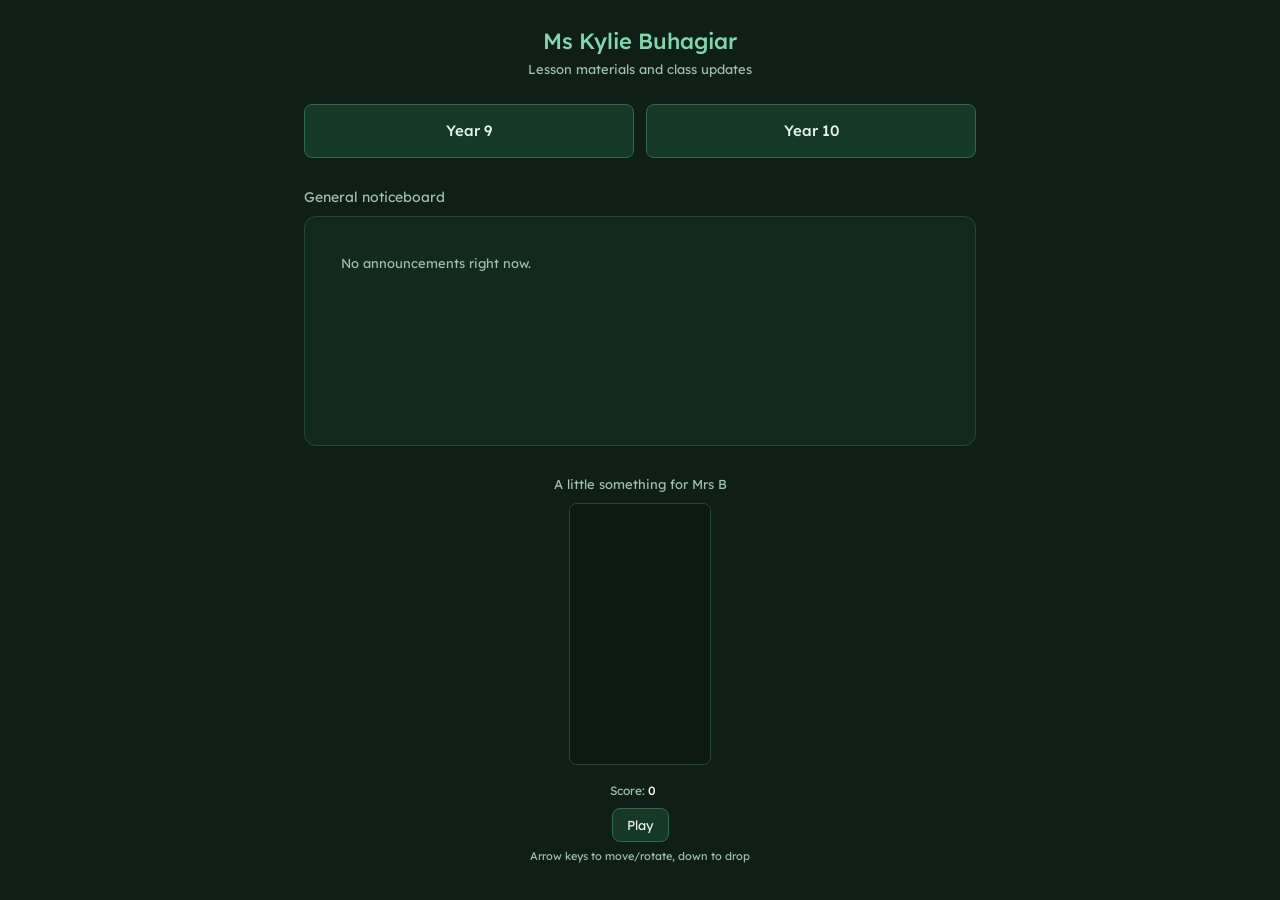
==== index.html @ b824aabc "Initial site structure" ====
<!DOCTYPE html>
<html lang="en">
<head>
<meta charset="UTF-8">
<title>Ms Kylie Buhagiar</title>
<link rel="stylesheet" href="css/theme.css">
</head>
<body>

<div style="text-align:center; margin-bottom:1.5rem;">
  <div style="font-size:22px; font-weight:500; color:var(--accent);">Ms Kylie Buhagiar</div>
  <div style="font-size:13px; color:var(--text-muted);">Lesson materials and class updates</div>
</div>

<div class="year-grid" id="year-buttons"></div>

<div style="font-size:14px; color:var(--text-muted); margin-bottom:8px;">General noticeboard</div>
<div class="card" style="position:relative; padding:1.25rem; min-height:230px;" id="board"></div>

<div id="modal-wrap" style="display:none; margin-top:12px;" class="card">
  <div style="padding:1rem;">
    <div id="modal-title" style="font-weight:500; font-size:15px; margin-bottom:6px; color:var(--accent);"></div>
    <div id="modal-msg" style="font-size:13px; line-height:1.6;"></div>
  </div>
</div>

<div style="margin-top:1.75rem; text-align:center;">
  <div style="font-size:13px; color:var(--text-muted); margin-bottom:8px;">A little something for Mrs B</div>
  <canvas id="tetris" width="140" height="260" style="background:#0a1a12; border:0.5px solid var(--card-border); border-radius:8px;"></canvas>
  <div style="display:flex; justify-content:center; gap:14px; margin-top:8px; font-size:12px; color:var(--text-muted);">
    <span>Score: <span id="score" style="color:var(--text); font-weight:500;">0</span></span>
    <span id="game-status"></span>
  </div>
  <div style="margin-top:8px;">
    <button class="btn" id="tetris-start">Play</button>
  </div>
  <div style="font-size:11px; color:var(--text-muted); margin-top:6px;">Arrow keys to move/rotate, down to drop</div>
</div>

<script src="js/config.js"></script>
<script>
  // ---- Year buttons, generated from the NAV tree ----
  document.getElementById("year-buttons").innerHTML = CONFIG.NAV.home.children.map(key => {
    const child = CONFIG.NAV[key];
    return `<a class="btn" href="hub.html?node=${key}">${child.title}</a>`;
  }).join("");

  // ---- General noticeboard (post-its), reused CSV logic from noticeboard.html ----
  const noteColors = ["#f4e28a", "#8fd6b0", "#f0a8a8", "#a8c8f0", "#c7a8f0"];
  const noteRotations = [-4, 3, -2, 2, -3];
  const notePositions = [
    {top: 14, left: 18}, {top: 34, left: 210}, {top: 10, left: 400},
    {top: 120, left: 100}, {top: 130, left: 320}
  ];

  function parseCSV(text) {
    const rows = [];
    let row = [], field = "", inQuotes = false;
    for (let i = 0; i < text.length; i++) {
      const c = text[i];
      if (inQuotes) {
        if (c === '"' && text[i + 1] === '"') { field += '"'; i++; }
        else if (c === '"') { inQuotes = false; }
        else { field += c; }
      } else {
        if (c === '"') inQuotes = true;
        else if (c === ',') { row.push(field); field = ""; }
        else if (c === '\n') { row.push(field); rows.push(row); row = []; field = ""; }
        else if (c !== '\r') { field += c; }
      }
    }
    if (field || row.length) { row.push(field); rows.push(row); }
    return rows;
  }

  async function loadBoard() {
    const board = document.getElementById("board");
    try {
      const res = await fetch(CONFIG.SHEET_CSV_URL);
      const text = await res.text();
      const rows = parseCSV(text);
      const header = rows[0].map(h => h.trim());
      const idx = {
        classCode: header.indexOf("ClassCode"), title: header.indexOf("Title"),
        message: header.indexOf("Message"), datePosted: header.indexOf("DatePosted"),
        expiryDate: header.indexOf("ExpiryDate"), remove: header.indexOf("Remove")
      };
      const now = new Date();
      const notices = rows.slice(1).filter(r => {
        if (!r[idx.classCode]) return false;
        const isRemoved = String(r[idx.remove]).toUpperCase() === "TRUE";
        const expiry = new Date(r[idx.expiryDate]);
        const notExpired = isNaN(expiry) || expiry >= now;
        return r[idx.classCode].trim() === "general" && !isRemoved && notExpired;
      }).sort((a, b) => new Date(b[idx.datePosted]) - new Date(a[idx.datePosted])).slice(0, 5);

      if (notices.length === 0) {
        board.innerHTML = '<div class="loading">No announcements right now.</div>';
        return;
      }

      board.innerHTML = notices.map((r, i) => {
        const pos = notePositions[i % notePositions.length];
        const color = noteColors[i % noteColors.length];
        const rot = noteRotations[i % noteRotations.length];
        const summary = r[idx.message].slice(0, 40) + (r[idx.message].length > 40 ? "..." : "");
        return `<div class="note" data-title="${r[idx.title].replace(/"/g,'&quot;')}" data-msg="${r[idx.message].replace(/"/g,'&quot;')}"
          style="top:${pos.top}px; left:${pos.left}px; background:${color}; transform:rotate(${rot}deg);">
          <div style="font-weight:500; margin-bottom:4px;">${r[idx.title]}</div>
          <div style="font-size:11px;">${summary}</div>
        </div>`;
      }).join("") + '<div style="height:200px;"></div>';

      document.querySelectorAll(".note").forEach(el => {
        el.addEventListener("click", () => {
          document.getElementById("modal-title").textContent = el.dataset.title;
          document.getElementById("modal-msg").textContent = el.dataset.msg;
          document.getElementById("modal-wrap").style.display = "block";
        });
      });
    } catch (err) {
      board.innerHTML = '<div class="loading">Could not load announcements.</div>';
    }
  }
  loadBoard();

  // ---- Tetris ----
  const canvas = document.getElementById('tetris');
  const ctx = canvas.getContext('2d');
  const cols = 7, rows = 13, size = 20;
  const colors = {I:'#7fd9ad', O:'#f4e28a', T:'#a8c8f0', S:'#8fd6b0', Z:'#f0a8a8', J:'#c7a8f0', L:'#f0c48a'};
  const shapeDefs = {
    I: [[1,1,1,1]], O: [[1,1],[1,1]], T: [[0,1,0],[1,1,1]],
    S: [[0,1,1],[1,1,0]], Z: [[1,1,0],[0,1,1]], J: [[1,0,0],[1,1,1]], L: [[0,0,1],[1,1,1]]
  };
  let grid = Array.from({length: rows}, () => Array(cols).fill(null));
  let piece, pieceKey, px, py, running = false, timer = null, score = 0, speed = 500;

  function rotateMat(m){
    const h = m.length, w = m[0].length;
    const r = Array.from({length:w}, () => Array(h).fill(0));
    for(let y=0;y<h;y++) for(let x=0;x<w;x++) r[x][h-1-y] = m[y][x];
    return r;
  }
  function newPiece(){
    const keys = Object.keys(shapeDefs);
    pieceKey = keys[Math.floor(Math.random()*keys.length)];
    piece = shapeDefs[pieceKey].map(r => r.slice());
    px = Math.floor(cols/2) - Math.ceil(piece[0].length/2); py = 0;
  }
  function collides(p, ox, oy){
    for(let y=0;y<p.length;y++) for(let x=0;x<p[y].length;x++){
      if(p[y][x]){
        const nx = ox+x, ny = oy+y;
        if(nx<0||nx>=cols||ny>=rows) return true;
        if(ny>=0 && grid[ny][nx]) return true;
      }
    }
    return false;
  }
  function merge(){
    for(let y=0;y<piece.length;y++) for(let x=0;x<piece[y].length;x++){
      if(piece[y][x]) grid[py+y][px+x] = pieceKey;
    }
  }
  function clearLines(){
    const before = grid.length;
    grid = grid.filter(row => row.some(c => !c));
    const cleared = before - grid.length;
    if(cleared > 0){
      score += cleared * 100;
      document.getElementById('score').textContent = score;
      speed = Math.max(150, speed - cleared * 15);
    }
    while(grid.length < rows) grid.unshift(Array(cols).fill(null));
  }
  function draw(){
    ctx.fillStyle = '#0a1a12';
    ctx.fillRect(0,0,canvas.width,canvas.height);
    for(let y=0;y<rows;y++) for(let x=0;x<cols;x++) if(grid[y][x]){ ctx.fillStyle = colors[grid[y][x]]; ctx.fillRect(x*size,y*size,size-1,size-1); }
    if(piece){
      ctx.fillStyle = colors[pieceKey];
      for(let y=0;y<piece.length;y++) for(let x=0;x<piece[y].length;x++) if(piece[y][x]) ctx.fillRect((px+x)*size,(py+y)*size,size-1,size-1);
    }
  }
  function endGame(){
    running = false; clearInterval(timer);
    document.getElementById('game-status').textContent = 'Game over';
    document.getElementById('tetris-start').textContent = 'Play again';
  }
  function tick(){
    if(!collides(piece, px, py+1)){ py++; }
    else {
      merge(); clearLines(); newPiece();
      if(collides(piece,px,py)){ merge(); draw(); endGame(); return; }
    }
    draw();
  }
  function startGame(){
    grid = Array.from({length: rows}, () => Array(cols).fill(null));
    score = 0; speed = 500;
    document.getElementById('score').textContent = '0';
    document.getElementById('game-status').textContent = '';
    document.getElementById('tetris-start').textContent = 'Play';
    newPiece(); running = true; draw();
    clearInterval(timer);
    timer = setInterval(tick, speed);
  }
  document.getElementById('tetris-start').addEventListener('click', startGame);
  document.addEventListener('keydown', (e) => {
    if(!running) return;
    if(e.key === 'ArrowLeft' && !collides(piece, px-1, py)) px--;
    if(e.key === 'ArrowRight' && !collides(piece, px+1, py)) px++;
    if(e.key === 'ArrowDown') tick();
    if(e.key === 'ArrowUp'){
      const rotated = rotateMat(piece);
      if(!collides(rotated, px, py)) piece = rotated;
      else if(!collides(rotated, px-1, py)){ piece = rotated; px--; }
      else if(!collides(rotated, px+1, py)){ piece = rotated; px++; }
    }
    draw();
  });
  draw();
</script>
</body>
</html>
---- css/theme.css ----
@import url('https://fonts.googleapis.com/css2?family=Lexend:wght@400;500&display=swap');

:root {
  --bg: #0f1f18;
  --card: #12291d;
  --card-border: #234a34;
  --accent: #7fd9ad;
  --text: #e8f2ea;
  --text-muted: #9fc2ac;
  --btn: #163826;
  --btn-border: #2e6b48;
}

* { box-sizing: border-box; }

body {
  margin: 0;
  padding: 1.5rem;
  background: var(--bg);
  color: var(--text);
  font-family: 'Lexend', sans-serif;
  line-height: 1.6;
  max-width: 720px;
  margin-left: auto;
  margin-right: auto;
}

a { color: var(--accent); }

.crumb { font-size: 12px; color: var(--text-muted); margin-bottom: 4px; }
.page-title { font-size: 20px; font-weight: 500; color: var(--accent); margin-bottom: 16px; }

.card {
  background: var(--card);
  border: 0.5px solid var(--card-border);
  border-radius: 12px;
  overflow: hidden;
}

.file-row {
  display: flex;
  align-items: center;
  gap: 10px;
  padding: 12px 16px;
  border-bottom: 0.5px solid var(--card-border);
  text-decoration: none;
  color: var(--text);
}
.file-row:last-child { border-bottom: none; }
.file-row:hover { background: #163826; }
.file-name { font-size: 14px; }
.file-meta { font-size: 11px; color: var(--text-muted); }

.btn {
  background: var(--btn);
  border: 0.5px solid var(--btn-border);
  color: var(--text);
  border-radius: 8px;
  padding: 8px 14px;
  font-family: 'Lexend', sans-serif;
  font-size: 13px;
  cursor: pointer;
  text-decoration: none;
  display: inline-block;
}

.year-grid { display: flex; gap: 12px; margin-bottom: 1.75rem; }
.year-grid .btn { flex: 1; text-align: center; padding: 14px; font-size: 15px; font-weight: 500; }

.note {
  position: absolute;
  width: 150px;
  padding: 10px;
  border-radius: 2px;
  font-size: 12px;
  cursor: pointer;
  color: #222;
}

.loading { font-size: 13px; color: var(--text-muted); padding: 16px; }
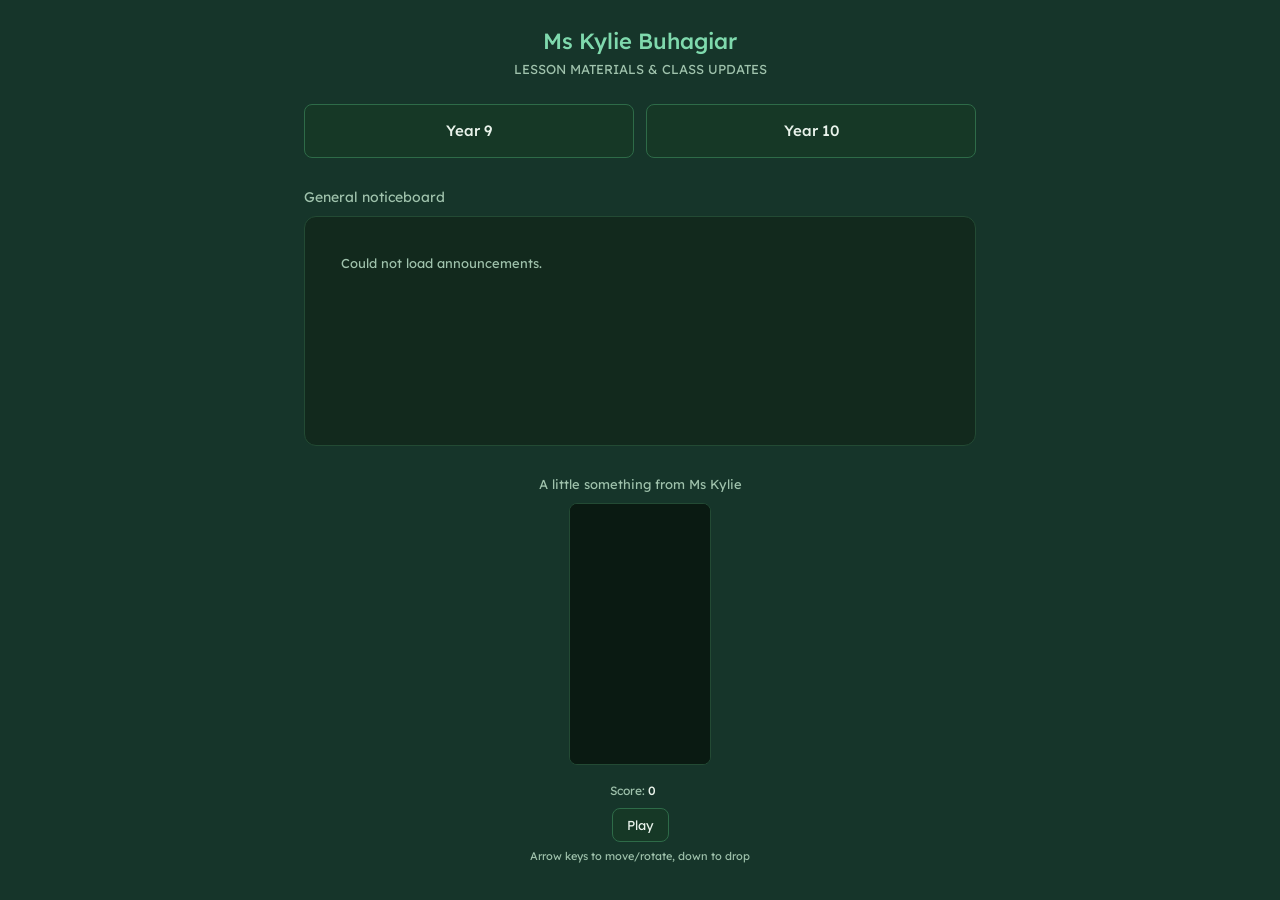
==== commit da5e7e57: "Update homepage text" ====
--- a/index.html
+++ b/index.html
@@ -9,7 +9,7 @@
 
 <div style="text-align:center; margin-bottom:1.5rem;">
   <div style="font-size:22px; font-weight:500; color:var(--accent);">Ms Kylie Buhagiar</div>
-  <div style="font-size:13px; color:var(--text-muted);">Lesson materials and class updates</div>
+  <div style="font-size:13px; color:var(--text-muted);">LESSON MATERIALS & CLASS UPDATES</div>
 </div>
 
 <div class="year-grid" id="year-buttons"></div>
@@ -25,7 +25,7 @@
 </div>
 
 <div style="margin-top:1.75rem; text-align:center;">
-  <div style="font-size:13px; color:var(--text-muted); margin-bottom:8px;">A little something for Mrs B</div>
+  <div style="font-size:13px; color:var(--text-muted); margin-bottom:8px;">A little something from Ms Kylie</div>
   <canvas id="tetris" width="140" height="260" style="background:#0a1a12; border:0.5px solid var(--card-border); border-radius:8px;"></canvas>
   <div style="display:flex; justify-content:center; gap:14px; margin-top:8px; font-size:12px; color:var(--text-muted);">
     <span>Score: <span id="score" style="color:var(--text); font-weight:500;">0</span></span>
--- a/css/theme.css
+++ b/css/theme.css
@@ -1,7 +1,7 @@
 @import url('https://fonts.googleapis.com/css2?family=Lexend:wght@400;500&display=swap');
 
 :root {
-  --bg: #0f1f18;
+  --bg: #16352a;
   --card: #12291d;
   --card-border: #234a34;
   --accent: #7fd9ad;
